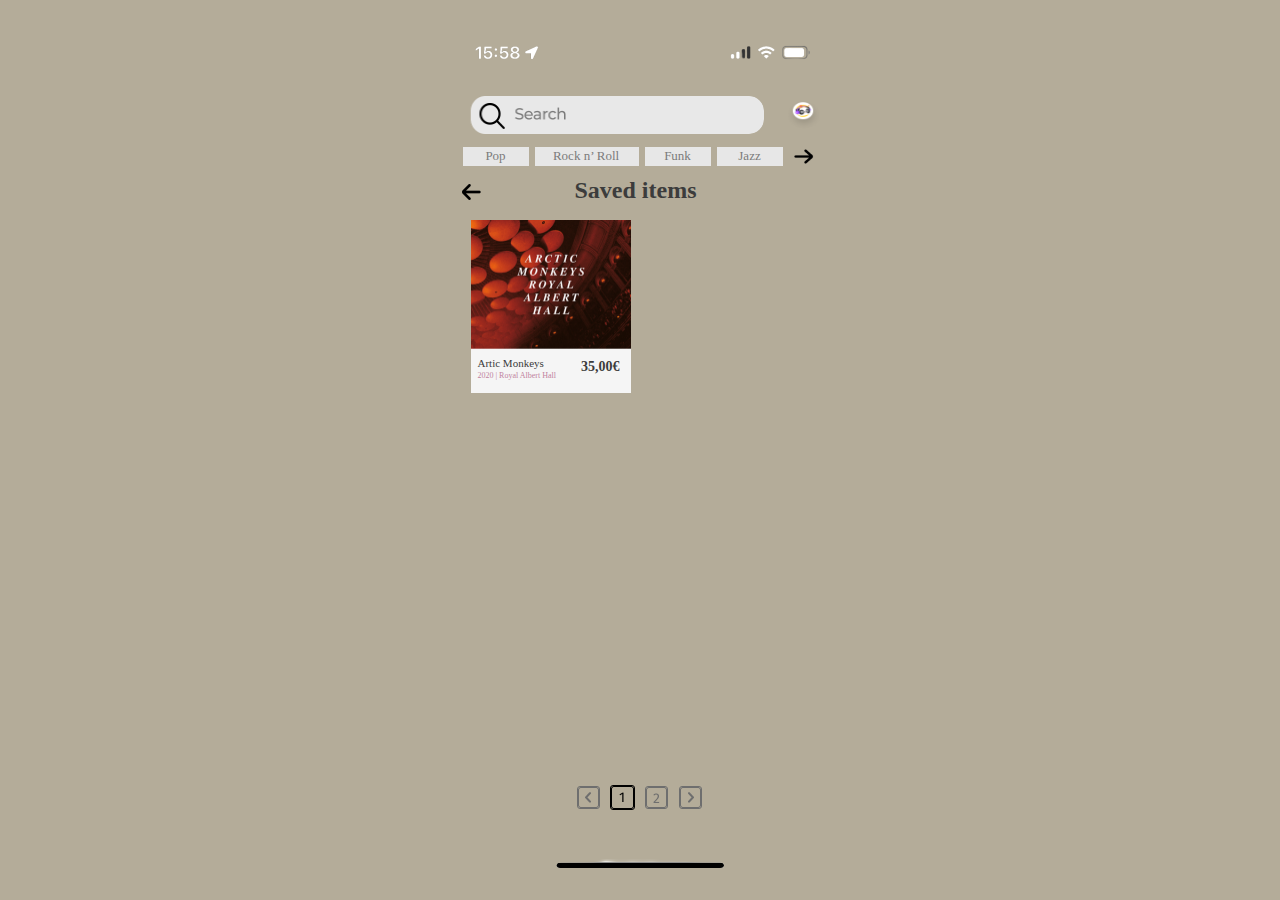
==== IPhone14PRO-11/i-phone1-pro11.html @ b1178d1d "index" ====
<!DOCTYPE html>
<html>
<head>
  <link rel="stylesheet" href="./i-phone1-pro11.css" />
</head>
<body>
  <div class="centered-container">
    <div class="i-phone1-pro12-container">
      <div class="i-phone1-pro12-i-phone1-pro12">
        <img
          src="./img/image.png"
          alt="Screenshot2removebgpreview331552"
          class="i-phone1-pro12-screenshot2removebgpreview33"
        />
        <div class="i-phone1-pro12-group127">
          <img
            src="./img/search.png"
            alt="Rectangle21552"
            class="i-phone1-pro12-rectangle2"
          />
        </div>
        <div class="i-phone1-pro12-group128">
          <span class="i-phone1-pro12-text02"><span>Pop</span></span>
        </div>
        <div class="i-phone1-pro12-group131">
          <span class="i-phone1-pro12-text04"><span>Jazz</span></span>
        </div>
        <div class="i-phone1-pro12-group130">
          <span class="i-phone1-pro12-text06">
            <span>
              <span>Funk</span>
              <br />
              <span></span>
            </span>
          </span>
        </div>
        <div class="i-phone1-pro12-group129">
          <span class="i-phone1-pro12-text11"><span>Rock n’ Roll</span></span>
        </div>
        <a href="../IPhone14PRO-5/i-phone1-pro5.html">
          <div class="i-phone1-pro12-framecomponentlottiehttpsassets2lottiefilescompack">
            <div class="i-phone1-pro12-group">
              <div class="i-phone1-pro12-group01">
                <img
                  src="./img/profile.png"
                  alt="Vector1552"
                  class="i-phone1-pro12-vector"/>
              </div>
            </div>
          </div>
        </a>
        <img
          src="./img/setadireita.png"
          alt="arrowsmallright11552"
          class="i-phone1-pro12-arrowsmallright1"
        />
        <a href="../IPhone14PRO-12/i-phone1-pro12.html">
          <div class="i-phone1-pro12-monkeys">
            <span class="i-phone1-pro12-text13">
              <span>
                <span>Artic Monkeys</span>
                <br />
                <span></span>
              </span>
            </span>
            <span class="i-phone1-pro12-text18">
              <span>2020 | Royal Albert Hall</span>
            </span>
            <span class="i-phone1-pro12-text20"><span>35,00€</span></span>
            <img
              src="./img/arctic.png"
              alt="ArcticMonkeysLiveattheRoyalAlbertHall03e803e8135291552"
              class="i-phone1-pro12-arctic-monkeys-liveatthe-royal-albert-hall03e803e813529"
            />
          </div>
        </a>
        <div class="i-phone1-pro12-pagination">
          <img
            src="./img/setaesquerda.png"
            alt="Rectangle211552"
            class="i-phone1-pro12-rectangle21"
          />
          <img
            src="./img/1.png"
            alt="Rectangle221552"
            class="i-phone1-pro12-rectangle22"
          />
          <img
            src="./img/2.png"
            alt="Rectangle231552"
            class="i-phone1-pro12-rectangle23"
          />
          <img
            src="./img/setasdireita.png"
            alt="Rectangle241552"
            class="i-phone1-pro12-rectangle24"
          />
        </div>
        <span class="i-phone1-pro12-text24"><span>Saved items</span></span>
        <a href="../IPhone14PRO-5/i-phone1-pro5.html">
          <img
            src="./img/seta.png"
            alt="arrowsmallleft11552"
            class="i-phone1-pro12-arrowsmallleft1"
          />
        </a>
        <img
          src="./img/rodape.png"
          alt="Screenshot3removebgpreview211566"
          class="i-phone1-pro12-screenshot3removebgpreview21"
        />
      </div>
    </div>
  </div>
</body>
</html>
---- IPhone14PRO-11/i-phone1-pro11.css ----
body {
  margin: 0px;
  padding: 0px;
  justify-content: center;
  align-items: center;
  height: 100vh;
  background-color: rgba(180, 172, 153, 1);
}

.centered-container {
  display: flex;
  justify-content: center;
  align-items: center;
  height: 100vh; 
}

.i-phone1-pro12-container {
    width: 100%;
    display: flex;
    overflow: auto;
    min-height: 100vh;
    align-items: center;
    flex-direction: column;
    justify-content: center;
  }
  .i-phone1-pro12-i-phone1-pro12 {
    width: 100%;
    height: 852px;
    display: flex;
    overflow: hidden;
    position: relative;
    align-items: flex-start;
    flex-shrink: 0;
    background-color: rgba(180, 172, 153, 1);
  }
  .i-phone1-pro12-screenshot2removebgpreview33 {
    top: 7px;
    left: 0px;
    width: 393px;
    height: 43px;
    position: absolute;
  }
  .i-phone1-pro12-group127 {
    top: 72px;
    left: 10.013916015625px;
    width: 310.986083984375px;
    height: 38px;
    display: flex;
    position: absolute;
    align-items: flex-start;
    flex-shrink: 1;
  }
  .i-phone1-pro12-rectangle2 {
    top: 0px;
    left: 8.986083984375px;
    width: 302px;
    height: 38px;
    position: absolute;
    border-radius: 15px;
  }
  .i-phone1-pro12-text {
    top: 7.44439697265625px;
    color: rgba(123, 123, 123, 1);
    width: 162px;
    height: auto;
    position: absolute;
    font-size: 16px;
    font-style: Medium;
    text-align: center;
    font-family: Montserrat;
    font-weight: 500;
    line-height: normal;
    font-stretch: normal;
    text-decoration: none;
  }
  .i-phone1-pro12-search21 {
    top: 7px;
    left: 17.986083984375px;
    width: 26px;
    height: 26px;
    position: absolute;
  }
  .i-phone1-pro12-group128 {
    top: 123px;
    left: 19px;
    width: 66px;
    height: 19px;
    display: flex;
    position: absolute;
    align-items: flex-start;
    flex-shrink: 1;
    background-color: rgba(231, 231, 231, 1);
  }
  .i-phone1-pro12-text02 {
    top: 0.72216796875px;
    left: 12px;
    color: rgba(123, 123, 123, 1);
    width: 42px;
    height: auto;
    position: absolute;
    font-size: 13px;
    font-style: Medium;
    text-align: center;
    font-family: Montserrat;
    font-weight: 500;
    line-height: normal;
    font-stretch: normal;
    text-decoration: none;
  }
  .i-phone1-pro12-group131 {
    top: 123px;
    left: 273px;
    width: 66px;
    height: 19px;
    display: flex;
    position: absolute;
    align-items: flex-start;
    flex-shrink: 1;
    background-color: rgba(231, 231, 231, 1);
  }
  .i-phone1-pro12-text04 {
    top: 0.72216796875px;
    left: 12px;
    color: rgba(123, 123, 123, 1);
    width: 42px;
    height: auto;
    position: absolute;
    font-size: 13px;
    font-style: Medium;
    text-align: center;
    font-family: Montserrat;
    font-weight: 500;
    line-height: normal;
    font-stretch: normal;
    text-decoration: none;
  }
  .i-phone1-pro12-group130 {
    top: 123px;
    left: 201px;
    width: 66px;
    height: 19px;
    display: flex;
    position: absolute;
    align-items: flex-start;
    flex-shrink: 1;
    background-color: rgba(231, 231, 231, 1);
  }
  .i-phone1-pro12-text06 {
    top: 0.72216796875px;
    left: 12px;
    color: rgba(123, 123, 123, 1);
    width: 42px;
    height: auto;
    position: absolute;
    font-size: 13px;
    font-style: Medium;
    text-align: center;
    font-family: Montserrat;
    font-weight: 500;
    line-height: normal;
    font-stretch: normal;
    text-decoration: none;
  }
  .i-phone1-pro12-group129 {
    top: 123px;
    left: 91px;
    width: 104px;
    height: 19px;
    display: flex;
    position: absolute;
    align-items: flex-start;
    flex-shrink: 1;
    background-color: rgba(231, 231, 231, 1);
  }
  .i-phone1-pro12-text11 {
    top: 1px;
    left: 6.565185546875px;
    color: rgba(123, 123, 123, 1);
    width: 90px;
    height: auto;
    position: absolute;
    font-size: 13px;
    font-style: Medium;
    text-align: center;
    font-family: Montserrat;
    font-weight: 500;
    line-height: normal;
    font-stretch: normal;
    text-decoration: none;
  }
  .i-phone1-pro12-framecomponentlottiehttpsassets2lottiefilescompack {
    top: 74px;
    left: 340px;
    width: 36px;
    height: 34px;
    display: flex;
    position: absolute;
    align-items: flex-start;
    flex-shrink: 1;
  }
  .i-phone1-pro12-group {
    top: 0px;
    left: 0px;
    width: 36px;
    height: 34px;
    display: flex;
    position: absolute;
    align-items: flex-start;
    flex-shrink: 1;
  }
  .i-phone1-pro12-group01 {
    top: 0px;
    left: 0px;
    width: 36px;
    height: 34px;
    display: flex;
    position: absolute;
    align-items: flex-start;
    flex-shrink: 1;
  }
  .i-phone1-pro12-vector {
    top: 0px;
    left: 0px;
    width: 36px;
    height: 34px;
    position: absolute;
  }
  .i-phone1-pro12-vector01 {
    top: 0px;
    left: 0px;
    width: 36px;
    height: 34px;
    position: absolute;
  }
  .i-phone1-pro12-group02 {
    top: 11.590388298034668px;
    left: 24.656478881835938px;
    width: 8.335289001464844px;
    height: 7.913011074066162px;
    display: flex;
    position: absolute;
    align-items: flex-start;
    flex-shrink: 1;
  }
  .i-phone1-pro12-group03 {
    top: 0px;
    left: 0px;
    width: 8.335289001464844px;
    height: 7.91301155090332px;
    display: flex;
    position: absolute;
    align-items: flex-start;
    flex-shrink: 1;
  }
  .i-phone1-pro12-vector02 {
    top: 0px;
    left: 0px;
    width: 8px;
    height: 8px;
    position: absolute;
  }
  .i-phone1-pro12-group04 {
    top: 8.440757751464844px;
    left: 2.216461181640625px;
    width: 27.419748306274414px;
    height: 11.45207691192627px;
    display: flex;
    position: absolute;
    align-items: flex-start;
    flex-shrink: 1;
  }
  .i-phone1-pro12-group05 {
    top: 0px;
    left: 0px;
    width: 27.41974639892578px;
    height: 11.45207691192627px;
    display: flex;
    position: absolute;
    align-items: flex-start;
    flex-shrink: 1;
  }
  .i-phone1-pro12-vector03 {
    top: 0px;
    left: 0px;
    width: 27px;
    height: 11px;
    position: absolute;
  }
  .i-phone1-pro12-group06 {
    top: 8.32873821258545px;
    left: 19.897293090820312px;
    width: 11.083796501159668px;
    height: 10.522271156311035px;
    display: flex;
    position: absolute;
    align-items: flex-start;
    flex-shrink: 1;
  }
  .i-phone1-pro12-group07 {
    top: 0px;
    left: 0px;
    width: 11.083792686462402px;
    height: 10.522272109985352px;
    display: flex;
    position: absolute;
    align-items: flex-start;
    flex-shrink: 1;
  }
  .i-phone1-pro12-vector04 {
    top: 0px;
    left: 0px;
    width: 11px;
    height: 11px;
    position: absolute;
  }
  .i-phone1-pro12-group08 {
    top: 11.617663383483887px;
    left: 3.4434051513671875px;
    width: 27.457000732421875px;
    height: 19.870668411254883px;
    display: flex;
    position: absolute;
    align-items: flex-start;
    flex-shrink: 1;
  }
  .i-phone1-pro12-group09 {
    top: 0px;
    left: 0px;
    width: 27.457000732421875px;
    height: 19.870668411254883px;
    display: flex;
    position: absolute;
    align-items: flex-start;
    flex-shrink: 1;
  }
  .i-phone1-pro12-vector05 {
    top: 0px;
    left: 0px;
    width: 27px;
    height: 20px;
    position: absolute;
  }
  .i-phone1-pro12-group10 {
    top: 17.241527557373047px;
    left: 21.409103393554688px;
    width: 2.093513250350952px;
    height: 1.3327208757400513px;
    display: flex;
    position: absolute;
    align-items: flex-start;
    flex-shrink: 1;
  }
  .i-phone1-pro12-group11 {
    top: 0px;
    left: 0px;
    width: 2.0935142040252686px;
    height: 1.3327176570892334px;
    display: flex;
    position: absolute;
    align-items: flex-start;
    flex-shrink: 1;
  }
  .i-phone1-pro12-vector06 {
    top: 0px;
    left: 0px;
    width: 2px;
    height: 1px;
    position: absolute;
  }
  .i-phone1-pro12-group12 {
    top: 12.628915786743164px;
    left: 23.3533935546875px;
    width: 7.66951322555542px;
    height: 11.244568824768066px;
    display: flex;
    position: absolute;
    align-items: flex-start;
    flex-shrink: 1;
  }
  .i-phone1-pro12-group13 {
    top: 0px;
    left: 0px;
    width: 7.66951322555542px;
    height: 11.244569778442383px;
    display: flex;
    position: absolute;
    align-items: flex-start;
    flex-shrink: 1;
  }
  .i-phone1-pro12-vector07 {
    top: 0px;
    left: 0px;
    width: 8px;
    height: 11px;
    position: absolute;
  }
  .i-phone1-pro12-group14 {
    top: 14.556766510009766px;
    left: 24.7640380859375px;
    width: 4.182948589324951px;
    height: 5.497461318969727px;
    display: flex;
    position: absolute;
    align-items: flex-start;
    flex-shrink: 1;
  }
  .i-phone1-pro12-group15 {
    top: 0px;
    left: 0px;
    width: 4.182947635650635px;
    height: 5.497462272644043px;
    display: flex;
    position: absolute;
    align-items: flex-start;
    flex-shrink: 1;
  }
  .i-phone1-pro12-vector08 {
    top: 0px;
    left: 0px;
    width: 4px;
    height: 5px;
    position: absolute;
  }
  .i-phone1-pro12-group16 {
    top: 15.3606538772583px;
    left: 25.840133666992188px;
    width: 2.6328485012054443px;
    height: 3.2274272441864014px;
    display: flex;
    position: absolute;
    align-items: flex-start;
    flex-shrink: 1;
  }
  .i-phone1-pro12-group17 {
    top: 0px;
    left: 0px;
    width: 2.6328511238098145px;
    height: 3.227426528930664px;
    display: flex;
    position: absolute;
    align-items: flex-start;
    flex-shrink: 1;
  }
  .i-phone1-pro12-vector09 {
    top: 0px;
    left: 0px;
    width: 3px;
    height: 3px;
    position: absolute;
  }
  .i-phone1-pro12-group18 {
    top: 15.778209686279297px;
    left: 8.2529296875px;
    width: 10.861642837524414px;
    height: 11.546867370605469px;
    display: flex;
    position: absolute;
    align-items: flex-start;
    flex-shrink: 1;
  }
  .i-phone1-pro12-group19 {
    top: 0px;
    left: 0px;
    width: 10.861644744873047px;
    height: 11.54687213897705px;
    display: flex;
    position: absolute;
    align-items: flex-start;
    flex-shrink: 1;
  }
  .i-phone1-pro12-vector10 {
    top: 0px;
    left: 0px;
    width: 11px;
    height: 12px;
    position: absolute;
  }
  .i-phone1-pro12-group20 {
    top: 17.260129928588867px;
    left: 12.130722045898438px;
    width: 5.668406009674072px;
    height: 5.644680023193359px;
    display: flex;
    position: absolute;
    align-items: flex-start;
    flex-shrink: 1;
  }
  .i-phone1-pro12-group21 {
    top: 0px;
    left: 0px;
    width: 5.668406009674072px;
    height: 5.644680023193359px;
    display: flex;
    position: absolute;
    align-items: flex-start;
    flex-shrink: 1;
  }
  .i-phone1-pro12-vector11 {
    top: 0px;
    left: 0px;
    width: 6px;
    height: 6px;
    position: absolute;
  }
  .i-phone1-pro12-group22 {
    top: 17.899553298950195px;
    left: 13.46856689453125px;
    width: 3.4162771701812744px;
    height: 3.4755923748016357px;
    display: flex;
    position: absolute;
    align-items: flex-start;
    flex-shrink: 1;
  }
  .i-phone1-pro12-group23 {
    top: 0px;
    left: 0px;
    width: 3.4162771701812744px;
    height: 3.475590229034424px;
    display: flex;
    position: absolute;
    align-items: flex-start;
    flex-shrink: 1;
  }
  .i-phone1-pro12-vector12 {
    top: 0px;
    left: 0px;
    width: 3px;
    height: 3px;
    position: absolute;
  }
  .i-phone1-pro12-group24 {
    top: 4.198299407958984px;
    left: 10.618148803710938px;
    width: 4.490637302398682px;
    height: 4.8646240234375px;
    display: flex;
    position: absolute;
    align-items: flex-start;
    flex-shrink: 1;
  }
  .i-phone1-pro12-group25 {
    top: 0px;
    left: 0px;
    width: 4.490637302398682px;
    height: 4.864625453948975px;
    display: flex;
    position: absolute;
    align-items: flex-start;
    flex-shrink: 1;
  }
  .i-phone1-pro12-vector13 {
    top: 0px;
    left: 0px;
    width: 4px;
    height: 5px;
    position: absolute;
  }
  .i-phone1-pro12-group26 {
    top: 4.296804904937744px;
    left: 10.265716552734375px;
    width: 4.834141254425049px;
    height: 6.329254150390625px;
    display: flex;
    position: absolute;
    align-items: flex-start;
    flex-shrink: 1;
  }
  .i-phone1-pro12-group27 {
    top: 0px;
    left: 0px;
    width: 4.834140777587891px;
    height: 6.329255104064941px;
    display: flex;
    position: absolute;
    align-items: flex-start;
    flex-shrink: 1;
  }
  .i-phone1-pro12-vector14 {
    top: 0px;
    left: 0px;
    width: 5px;
    height: 6px;
    position: absolute;
  }
  .i-phone1-pro12-group28 {
    top: 9.104008674621582px;
    left: 13.175277709960938px;
    width: 4.349076747894287px;
    height: 1.1276557445526123px;
    display: flex;
    position: absolute;
    align-items: flex-start;
    flex-shrink: 1;
  }
  .i-phone1-pro12-group29 {
    top: 0px;
    left: 0px;
    width: 4.349078178405762px;
    height: 1.1276545524597168px;
    display: flex;
    position: absolute;
    align-items: flex-start;
    flex-shrink: 1;
  }
  .i-phone1-pro12-vector15 {
    top: 0px;
    left: 0px;
    width: 4px;
    height: 1px;
    position: absolute;
  }
  .i-phone1-pro12-group30 {
    top: 20.700469970703125px;
    left: 20.9276123046875px;
    width: 4.009361743927002px;
    height: 1.2236576080322266px;
    display: flex;
    position: absolute;
    align-items: flex-start;
    flex-shrink: 1;
  }
  .i-phone1-pro12-group31 {
    top: 0px;
    left: 0px;
    width: 4.00936222076416px;
    height: 1.2236568927764893px;
    display: flex;
    position: absolute;
    align-items: flex-start;
    flex-shrink: 1;
  }
  .i-phone1-pro12-vector16 {
    top: -5.293742333378759e-9px;
    left: 2.5783265300560743e-8px;
    width: 4px;
    height: 1px;
    position: absolute;
  }
  .i-phone1-pro12-group32 {
    top: 21.375057220458984px;
    left: 21.393722534179688px;
    width: 3.1609103679656982px;
    height: 0.46908801794052124px;
    display: flex;
    position: absolute;
    align-items: flex-start;
    flex-shrink: 1;
  }
  .i-phone1-pro12-group33 {
    top: 0px;
    left: 0px;
    width: 3.1609106063842773px;
    height: 0.469087153673172px;
    display: flex;
    position: absolute;
    align-items: flex-start;
    flex-shrink: 1;
  }
  .i-phone1-pro12-vector17 {
    top: -2.0293526858949917e-9px;
    left: 9.883990514936158e-9px;
    width: 3px;
    height: 1px;
    position: absolute;
  }
  .i-phone1-pro12-group34 {
    top: 12.320109367370605px;
    left: 1.87359619140625px;
    width: 9.368940353393555px;
    height: 9.21905517578125px;
    display: flex;
    position: absolute;
    align-items: flex-start;
    flex-shrink: 1;
  }
  .i-phone1-pro12-group35 {
    top: 0px;
    left: 0px;
    width: 9.368940353393555px;
    height: 9.219054222106934px;
    display: flex;
    position: absolute;
    align-items: flex-start;
    flex-shrink: 1;
  }
  .i-phone1-pro12-vector18 {
    top: 0px;
    left: 0px;
    width: 9px;
    height: 9px;
    position: absolute;
  }
  .i-phone1-pro12-group36 {
    top: 9.770689964294434px;
    left: 2.5226593017578125px;
    width: 8.554207801818848px;
    height: 11.131077766418457px;
    display: flex;
    position: absolute;
    align-items: flex-start;
    flex-shrink: 1;
  }
  .i-phone1-pro12-group37 {
    top: 0px;
    left: 0px;
    width: 8.554208755493164px;
    height: 11.131078720092773px;
    display: flex;
    position: absolute;
    align-items: flex-start;
    flex-shrink: 1;
  }
  .i-phone1-pro12-vector19 {
    top: 0px;
    left: 0px;
    width: 9px;
    height: 11px;
    position: absolute;
  }
  .i-phone1-pro12-group38 {
    top: 17.66095542907715px;
    left: 1.3010711669921875px;
    width: 8.773990631103516px;
    height: 8.329483985900879px;
    display: flex;
    position: absolute;
    align-items: flex-start;
    flex-shrink: 1;
  }
  .i-phone1-pro12-group39 {
    top: 0px;
    left: 0px;
    width: 8.7739896774292px;
    height: 8.329484939575195px;
    display: flex;
    position: absolute;
    align-items: flex-start;
    flex-shrink: 1;
  }
  .i-phone1-pro12-vector20 {
    top: 0px;
    left: 0px;
    width: 9px;
    height: 8px;
    position: absolute;
  }
  .i-phone1-pro12-group40 {
    top: 19.107885360717773px;
    left: 2.5345001220703125px;
    width: 3.9482955932617188px;
    height: 4.99769401550293px;
    display: flex;
    position: absolute;
    align-items: flex-start;
    flex-shrink: 1;
  }
  .i-phone1-pro12-group41 {
    top: 0px;
    left: 0px;
    width: 3.948296308517456px;
    height: 4.99769401550293px;
    display: flex;
    position: absolute;
    align-items: flex-start;
    flex-shrink: 1;
  }
  .i-phone1-pro12-vector21 {
    top: 0px;
    left: 0px;
    width: 4px;
    height: 5px;
    position: absolute;
  }
  .i-phone1-pro12-group42 {
    top: 3.874784231185913px;
    left: 20.647796630859375px;
    width: 11.139580726623535px;
    height: 6.552317142486572px;
    display: flex;
    position: absolute;
    align-items: flex-start;
    flex-shrink: 1;
  }
  .i-phone1-pro12-group43 {
    top: 1.914750200593815px;
    left: 0.6807436802621396px;
    width: 1.7811750173568726px;
    height: 3.149279832839966px;
    display: flex;
    position: absolute;
    align-items: flex-start;
    flex-shrink: 1;
  }
  .i-phone1-pro12-group44 {
    top: 0px;
    left: 0px;
    width: 1.7811750173568726px;
    height: 3.149280071258545px;
    display: flex;
    position: absolute;
    align-items: flex-start;
    flex-shrink: 1;
  }
  .i-phone1-pro12-vector22 {
    top: 1.487123313381744e-9px;
    left: 2.2743051886209287e-10px;
    width: 2px;
    height: 3px;
    position: absolute;
  }
  .i-phone1-pro12-group45 {
    top: -1.7218735924195698px;
    left: 8.386458314591096px;
    width: 3.2606639862060547px;
    height: 6.006593704223633px;
    display: flex;
    position: absolute;
    align-items: flex-start;
    flex-shrink: 1;
  }
  .i-phone1-pro12-group46 {
    top: 0px;
    left: 0px;
    width: 3.2606618404388428px;
    height: 6.006592750549316px;
    display: flex;
    position: absolute;
    align-items: flex-start;
    flex-shrink: 1;
  }
  .i-phone1-pro12-vector23 {
    top: 8.234607662416238e-9px;
    left: -4.430205535754794e-9px;
    width: 3px;
    height: 6px;
    position: absolute;
  }
  .i-phone1-pro12-arrowsmallright1 {
    top: 121px;
    left: 345px;
    width: 32px;
    height: 23px;
    position: absolute;
  }
  .i-phone1-pro12-monkeys {
    top: 196px;
    left: 27px;
    width: 160px;
    height: 173px;
    display: flex;
    position: absolute;
    align-items: flex-start;
    flex-shrink: 1;
    background-color: rgba(245, 245, 245, 1);
  }
  .i-phone1-pro12-text13 {
    top: 137.45205688476562px;
    left: 7.00732421875px;
    color: rgba(60, 60, 60, 1);
    width: 93px;
    height: auto;
    position: absolute;
    font-size: 11px;
    font-style: Medium;
    text-align: left;
    font-family: Fira Sans;
    font-weight: 500;
    line-height: normal;
    font-stretch: normal;
    text-decoration: none;
  }
  .i-phone1-pro12-text18 {
    top: 151px;
    left: 7px;
    color: rgba(193, 131, 159, 1);
    width: 93px;
    height: auto;
    position: absolute;
    font-size: 8px;
    font-style: Regular;
    text-align: left;
    font-family: Fira Sans;
    font-weight: 400;
    line-height: normal;
    font-stretch: normal;
    text-decoration: none;
  }
  .i-phone1-pro12-text20 {
    top: 139.24391174316406px;
    left: 105.0745849609375px;
    color: rgba(60, 60, 60, 1);
    width: 44px;
    height: auto;
    position: absolute;
    font-size: 14px;
    font-style: Bold;
    text-align: right;
    font-family: Fira Sans;
    font-weight: 700;
    line-height: normal;
    font-stretch: normal;
    text-decoration: none;
  }
  .i-phone1-pro12-arctic-monkeys-liveatthe-royal-albert-hall03e803e813529 {
    top: 0px;
    left: 0px;
    width: 160px;
    height: 129px;
    position: absolute;
  }
  .i-phone1-pro12-pagination {
    top: 761px;
    left: 133px;
    width: 123px;
    height: 23px;
    display: flex;
    position: absolute;
    align-items: flex-start;
    flex-shrink: 1;
  }
  .i-phone1-pro12-rectangle21 {
    top: 1px;
    left: 0px;
    width: 21px;
    height: 21px;
    position: absolute;
    border-color: rgba(110, 110, 110, 1);
    border-style: solid;
    border-width: 1px;
    border-radius: 3px;
  }
  .i-phone1-pro12-rectangle22 {
    top: 0px;
    left: 33px;
    width: 23px;
    height: 23px;
    position: absolute;
    border-color: rgba(0, 0, 0, 1);
    border-style: solid;
    border-width: 1px;
    border-radius: 3px;
  }
  .i-phone1-pro12-rectangle23 {
    top: 1px;
    left: 68px;
    width: 21px;
    height: 21px;
    position: absolute;
    border-color: rgba(110, 110, 110, 1);
    border-style: solid;
    border-width: 1px;
    border-radius: 3px;
  }
  .i-phone1-pro12-rectangle24 {
    top: 1px;
    left: 102px;
    width: 21px;
    height: 21px;
    position: absolute;
    border-color: rgba(110, 110, 110, 1);
    border-style: solid;
    border-width: 1px;
    border-radius: 3px;
  }
  .i-phone1-pro12-text22 {
    top: 3px;
    left: 41px;
    color: rgba(0, 0, 0, 1);
    width: 7px;
    height: auto;
    position: absolute;
    font-size: 14px;
    font-style: Regular;
    text-align: left;
    font-family: Fira Sans;
    font-weight: 400;
    line-height: normal;
    font-stretch: normal;
    text-decoration: none;
  }
  .i-phone1-pro12-text23 {
    top: 4px;
    left: 75px;
    color: rgba(110, 110, 110, 1);
    height: auto;
    position: absolute;
    font-size: 14px;
    font-style: Regular;
    text-align: left;
    font-family: Fira Sans;
    font-weight: 400;
    line-height: normal;
    font-stretch: normal;
    text-decoration: none;
  }
  .i-phone1-pro12-vector24 {
    top: 7.162841796875px;
    left: 8px;
    width: 4px;
    height: 8px;
    position: absolute;
  }
  .i-phone1-pro12-vector25 {
    top: 7.162841796875px;
    left: 111px;
    width: 4px;
    height: 8px;
    position: absolute;
  }
  .i-phone1-pro12-text24 {
    top: 153px;
    left: 131px;
    color: rgba(60, 60, 60, 1);
    width: 283px;
    height: auto;
    position: absolute;
    font-size: 24px;
    font-style: Bold;
    text-align: left;
    font-family: Fira Sans;
    font-weight: 700;
    line-height: normal;
    font-stretch: normal;
    text-decoration: none;
  }
  .i-phone1-pro12-arrowsmallleft1 {
    top: 152px;
    left: 10px;
    width: 32px;
    height: 32px;
    position: absolute;
  }
  .i-phone1-pro12-screenshot3removebgpreview21 {
    top: 817px;
    left: -18px;
    width: 429px;
    height: 35px;
    position: absolute;
  }
  @media(max-width: 2800px) {
    .i-phone1-pro12-i-phone1-pro12 {
      width: 393px;
    }
  }
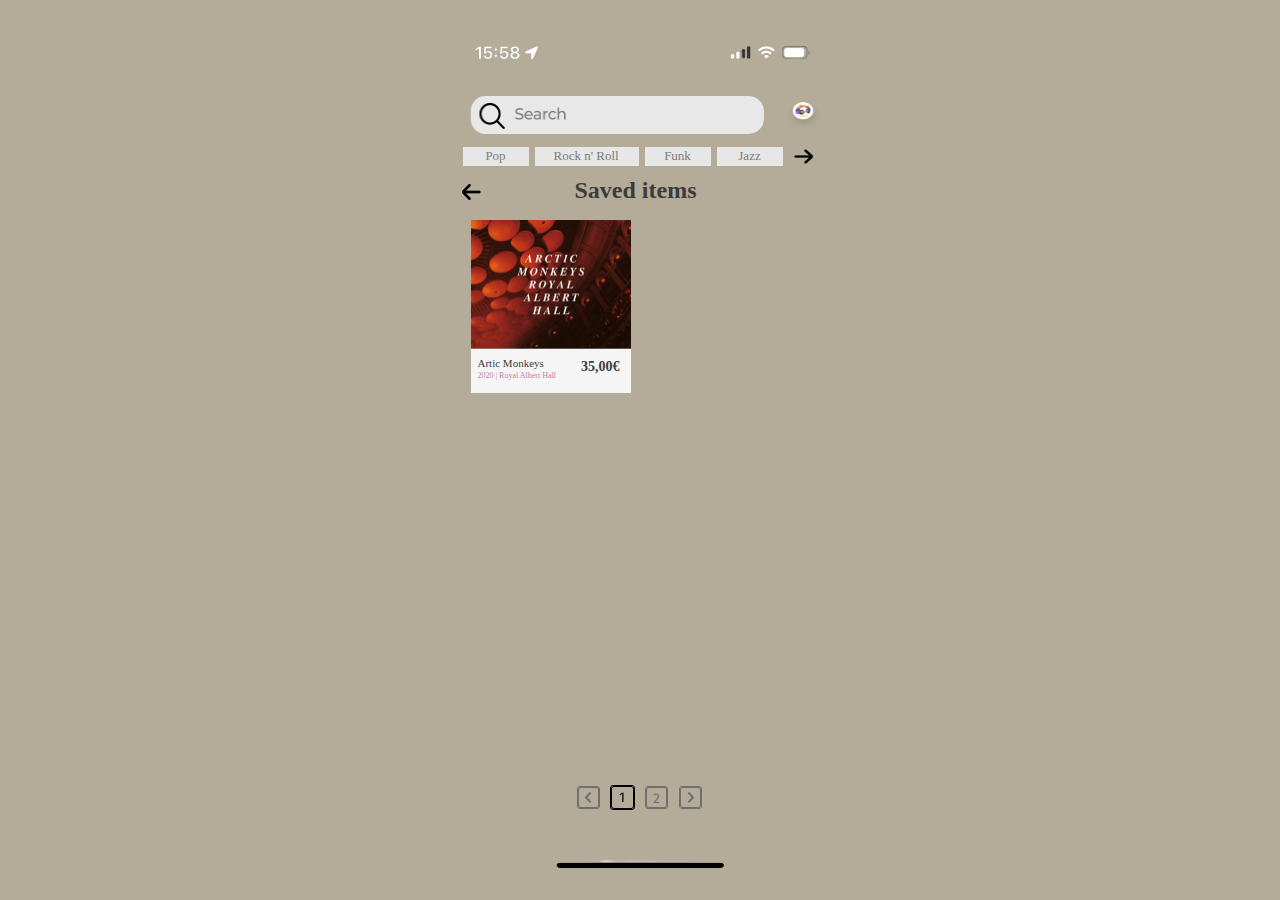
==== commit f88a97a1: "Databased "created"" ====
--- a/IPhone14PRO-11/i-phone1-pro11.html
+++ b/IPhone14PRO-11/i-phone1-pro11.html
@@ -35,7 +35,7 @@
           </span>
         </div>
         <div class="i-phone1-pro12-group129">
-          <span class="i-phone1-pro12-text11"><span>Rock n’ Roll</span></span>
+          <span class="i-phone1-pro12-text11"><span>Rock n' Roll</span></span>
         </div>
         <a href="../IPhone14PRO-5/i-phone1-pro5.html">
           <div class="i-phone1-pro12-framecomponentlottiehttpsassets2lottiefilescompack">
@@ -66,7 +66,7 @@
             <span class="i-phone1-pro12-text18">
               <span>2020 | Royal Albert Hall</span>
             </span>
-            <span class="i-phone1-pro12-text20"><span>35,00€</span></span>
+            <span class="i-phone1-pro12-text20"><span>35,00&euro;</span></span>
             <img
               src="./img/arctic.png"
               alt="ArcticMonkeysLiveattheRoyalAlbertHall03e803e8135291552"
--- a/IPhone14PRO-11/i-phone1-pro11.css
+++ b/IPhone14PRO-11/i-phone1-pro11.css
@@ -58,21 +58,6 @@
     position: absolute;
     border-radius: 15px;
   }
-  .i-phone1-pro12-text {
-    top: 7.44439697265625px;
-    color: rgba(123, 123, 123, 1);
-    width: 162px;
-    height: auto;
-    position: absolute;
-    font-size: 16px;
-    font-style: Medium;
-    text-align: center;
-    font-family: Montserrat;
-    font-weight: 500;
-    line-height: normal;
-    font-stretch: normal;
-    text-decoration: none;
-  }
   .i-phone1-pro12-search21 {
     top: 7px;
     left: 17.986083984375px;
@@ -198,7 +183,7 @@
     align-items: flex-start;
     flex-shrink: 1;
   }
-  .i-phone1-pro12-group {
+  .i-phone1-pro12-group01 {
     top: 0px;
     left: 0px;
     width: 36px;
@@ -208,632 +193,11 @@
     align-items: flex-start;
     flex-shrink: 1;
   }
-  .i-phone1-pro12-group01 {
+  .i-phone1-pro12-vector {
     top: 0px;
     left: 0px;
     width: 36px;
     height: 34px;
-    display: flex;
-    position: absolute;
-    align-items: flex-start;
-    flex-shrink: 1;
-  }
-  .i-phone1-pro12-vector {
-    top: 0px;
-    left: 0px;
-    width: 36px;
-    height: 34px;
-    position: absolute;
-  }
-  .i-phone1-pro12-vector01 {
-    top: 0px;
-    left: 0px;
-    width: 36px;
-    height: 34px;
-    position: absolute;
-  }
-  .i-phone1-pro12-group02 {
-    top: 11.590388298034668px;
-    left: 24.656478881835938px;
-    width: 8.335289001464844px;
-    height: 7.913011074066162px;
-    display: flex;
-    position: absolute;
-    align-items: flex-start;
-    flex-shrink: 1;
-  }
-  .i-phone1-pro12-group03 {
-    top: 0px;
-    left: 0px;
-    width: 8.335289001464844px;
-    height: 7.91301155090332px;
-    display: flex;
-    position: absolute;
-    align-items: flex-start;
-    flex-shrink: 1;
-  }
-  .i-phone1-pro12-vector02 {
-    top: 0px;
-    left: 0px;
-    width: 8px;
-    height: 8px;
-    position: absolute;
-  }
-  .i-phone1-pro12-group04 {
-    top: 8.440757751464844px;
-    left: 2.216461181640625px;
-    width: 27.419748306274414px;
-    height: 11.45207691192627px;
-    display: flex;
-    position: absolute;
-    align-items: flex-start;
-    flex-shrink: 1;
-  }
-  .i-phone1-pro12-group05 {
-    top: 0px;
-    left: 0px;
-    width: 27.41974639892578px;
-    height: 11.45207691192627px;
-    display: flex;
-    position: absolute;
-    align-items: flex-start;
-    flex-shrink: 1;
-  }
-  .i-phone1-pro12-vector03 {
-    top: 0px;
-    left: 0px;
-    width: 27px;
-    height: 11px;
-    position: absolute;
-  }
-  .i-phone1-pro12-group06 {
-    top: 8.32873821258545px;
-    left: 19.897293090820312px;
-    width: 11.083796501159668px;
-    height: 10.522271156311035px;
-    display: flex;
-    position: absolute;
-    align-items: flex-start;
-    flex-shrink: 1;
-  }
-  .i-phone1-pro12-group07 {
-    top: 0px;
-    left: 0px;
-    width: 11.083792686462402px;
-    height: 10.522272109985352px;
-    display: flex;
-    position: absolute;
-    align-items: flex-start;
-    flex-shrink: 1;
-  }
-  .i-phone1-pro12-vector04 {
-    top: 0px;
-    left: 0px;
-    width: 11px;
-    height: 11px;
-    position: absolute;
-  }
-  .i-phone1-pro12-group08 {
-    top: 11.617663383483887px;
-    left: 3.4434051513671875px;
-    width: 27.457000732421875px;
-    height: 19.870668411254883px;
-    display: flex;
-    position: absolute;
-    align-items: flex-start;
-    flex-shrink: 1;
-  }
-  .i-phone1-pro12-group09 {
-    top: 0px;
-    left: 0px;
-    width: 27.457000732421875px;
-    height: 19.870668411254883px;
-    display: flex;
-    position: absolute;
-    align-items: flex-start;
-    flex-shrink: 1;
-  }
-  .i-phone1-pro12-vector05 {
-    top: 0px;
-    left: 0px;
-    width: 27px;
-    height: 20px;
-    position: absolute;
-  }
-  .i-phone1-pro12-group10 {
-    top: 17.241527557373047px;
-    left: 21.409103393554688px;
-    width: 2.093513250350952px;
-    height: 1.3327208757400513px;
-    display: flex;
-    position: absolute;
-    align-items: flex-start;
-    flex-shrink: 1;
-  }
-  .i-phone1-pro12-group11 {
-    top: 0px;
-    left: 0px;
-    width: 2.0935142040252686px;
-    height: 1.3327176570892334px;
-    display: flex;
-    position: absolute;
-    align-items: flex-start;
-    flex-shrink: 1;
-  }
-  .i-phone1-pro12-vector06 {
-    top: 0px;
-    left: 0px;
-    width: 2px;
-    height: 1px;
-    position: absolute;
-  }
-  .i-phone1-pro12-group12 {
-    top: 12.628915786743164px;
-    left: 23.3533935546875px;
-    width: 7.66951322555542px;
-    height: 11.244568824768066px;
-    display: flex;
-    position: absolute;
-    align-items: flex-start;
-    flex-shrink: 1;
-  }
-  .i-phone1-pro12-group13 {
-    top: 0px;
-    left: 0px;
-    width: 7.66951322555542px;
-    height: 11.244569778442383px;
-    display: flex;
-    position: absolute;
-    align-items: flex-start;
-    flex-shrink: 1;
-  }
-  .i-phone1-pro12-vector07 {
-    top: 0px;
-    left: 0px;
-    width: 8px;
-    height: 11px;
-    position: absolute;
-  }
-  .i-phone1-pro12-group14 {
-    top: 14.556766510009766px;
-    left: 24.7640380859375px;
-    width: 4.182948589324951px;
-    height: 5.497461318969727px;
-    display: flex;
-    position: absolute;
-    align-items: flex-start;
-    flex-shrink: 1;
-  }
-  .i-phone1-pro12-group15 {
-    top: 0px;
-    left: 0px;
-    width: 4.182947635650635px;
-    height: 5.497462272644043px;
-    display: flex;
-    position: absolute;
-    align-items: flex-start;
-    flex-shrink: 1;
-  }
-  .i-phone1-pro12-vector08 {
-    top: 0px;
-    left: 0px;
-    width: 4px;
-    height: 5px;
-    position: absolute;
-  }
-  .i-phone1-pro12-group16 {
-    top: 15.3606538772583px;
-    left: 25.840133666992188px;
-    width: 2.6328485012054443px;
-    height: 3.2274272441864014px;
-    display: flex;
-    position: absolute;
-    align-items: flex-start;
-    flex-shrink: 1;
-  }
-  .i-phone1-pro12-group17 {
-    top: 0px;
-    left: 0px;
-    width: 2.6328511238098145px;
-    height: 3.227426528930664px;
-    display: flex;
-    position: absolute;
-    align-items: flex-start;
-    flex-shrink: 1;
-  }
-  .i-phone1-pro12-vector09 {
-    top: 0px;
-    left: 0px;
-    width: 3px;
-    height: 3px;
-    position: absolute;
-  }
-  .i-phone1-pro12-group18 {
-    top: 15.778209686279297px;
-    left: 8.2529296875px;
-    width: 10.861642837524414px;
-    height: 11.546867370605469px;
-    display: flex;
-    position: absolute;
-    align-items: flex-start;
-    flex-shrink: 1;
-  }
-  .i-phone1-pro12-group19 {
-    top: 0px;
-    left: 0px;
-    width: 10.861644744873047px;
-    height: 11.54687213897705px;
-    display: flex;
-    position: absolute;
-    align-items: flex-start;
-    flex-shrink: 1;
-  }
-  .i-phone1-pro12-vector10 {
-    top: 0px;
-    left: 0px;
-    width: 11px;
-    height: 12px;
-    position: absolute;
-  }
-  .i-phone1-pro12-group20 {
-    top: 17.260129928588867px;
-    left: 12.130722045898438px;
-    width: 5.668406009674072px;
-    height: 5.644680023193359px;
-    display: flex;
-    position: absolute;
-    align-items: flex-start;
-    flex-shrink: 1;
-  }
-  .i-phone1-pro12-group21 {
-    top: 0px;
-    left: 0px;
-    width: 5.668406009674072px;
-    height: 5.644680023193359px;
-    display: flex;
-    position: absolute;
-    align-items: flex-start;
-    flex-shrink: 1;
-  }
-  .i-phone1-pro12-vector11 {
-    top: 0px;
-    left: 0px;
-    width: 6px;
-    height: 6px;
-    position: absolute;
-  }
-  .i-phone1-pro12-group22 {
-    top: 17.899553298950195px;
-    left: 13.46856689453125px;
-    width: 3.4162771701812744px;
-    height: 3.4755923748016357px;
-    display: flex;
-    position: absolute;
-    align-items: flex-start;
-    flex-shrink: 1;
-  }
-  .i-phone1-pro12-group23 {
-    top: 0px;
-    left: 0px;
-    width: 3.4162771701812744px;
-    height: 3.475590229034424px;
-    display: flex;
-    position: absolute;
-    align-items: flex-start;
-    flex-shrink: 1;
-  }
-  .i-phone1-pro12-vector12 {
-    top: 0px;
-    left: 0px;
-    width: 3px;
-    height: 3px;
-    position: absolute;
-  }
-  .i-phone1-pro12-group24 {
-    top: 4.198299407958984px;
-    left: 10.618148803710938px;
-    width: 4.490637302398682px;
-    height: 4.8646240234375px;
-    display: flex;
-    position: absolute;
-    align-items: flex-start;
-    flex-shrink: 1;
-  }
-  .i-phone1-pro12-group25 {
-    top: 0px;
-    left: 0px;
-    width: 4.490637302398682px;
-    height: 4.864625453948975px;
-    display: flex;
-    position: absolute;
-    align-items: flex-start;
-    flex-shrink: 1;
-  }
-  .i-phone1-pro12-vector13 {
-    top: 0px;
-    left: 0px;
-    width: 4px;
-    height: 5px;
-    position: absolute;
-  }
-  .i-phone1-pro12-group26 {
-    top: 4.296804904937744px;
-    left: 10.265716552734375px;
-    width: 4.834141254425049px;
-    height: 6.329254150390625px;
-    display: flex;
-    position: absolute;
-    align-items: flex-start;
-    flex-shrink: 1;
-  }
-  .i-phone1-pro12-group27 {
-    top: 0px;
-    left: 0px;
-    width: 4.834140777587891px;
-    height: 6.329255104064941px;
-    display: flex;
-    position: absolute;
-    align-items: flex-start;
-    flex-shrink: 1;
-  }
-  .i-phone1-pro12-vector14 {
-    top: 0px;
-    left: 0px;
-    width: 5px;
-    height: 6px;
-    position: absolute;
-  }
-  .i-phone1-pro12-group28 {
-    top: 9.104008674621582px;
-    left: 13.175277709960938px;
-    width: 4.349076747894287px;
-    height: 1.1276557445526123px;
-    display: flex;
-    position: absolute;
-    align-items: flex-start;
-    flex-shrink: 1;
-  }
-  .i-phone1-pro12-group29 {
-    top: 0px;
-    left: 0px;
-    width: 4.349078178405762px;
-    height: 1.1276545524597168px;
-    display: flex;
-    position: absolute;
-    align-items: flex-start;
-    flex-shrink: 1;
-  }
-  .i-phone1-pro12-vector15 {
-    top: 0px;
-    left: 0px;
-    width: 4px;
-    height: 1px;
-    position: absolute;
-  }
-  .i-phone1-pro12-group30 {
-    top: 20.700469970703125px;
-    left: 20.9276123046875px;
-    width: 4.009361743927002px;
-    height: 1.2236576080322266px;
-    display: flex;
-    position: absolute;
-    align-items: flex-start;
-    flex-shrink: 1;
-  }
-  .i-phone1-pro12-group31 {
-    top: 0px;
-    left: 0px;
-    width: 4.00936222076416px;
-    height: 1.2236568927764893px;
-    display: flex;
-    position: absolute;
-    align-items: flex-start;
-    flex-shrink: 1;
-  }
-  .i-phone1-pro12-vector16 {
-    top: -5.293742333378759e-9px;
-    left: 2.5783265300560743e-8px;
-    width: 4px;
-    height: 1px;
-    position: absolute;
-  }
-  .i-phone1-pro12-group32 {
-    top: 21.375057220458984px;
-    left: 21.393722534179688px;
-    width: 3.1609103679656982px;
-    height: 0.46908801794052124px;
-    display: flex;
-    position: absolute;
-    align-items: flex-start;
-    flex-shrink: 1;
-  }
-  .i-phone1-pro12-group33 {
-    top: 0px;
-    left: 0px;
-    width: 3.1609106063842773px;
-    height: 0.469087153673172px;
-    display: flex;
-    position: absolute;
-    align-items: flex-start;
-    flex-shrink: 1;
-  }
-  .i-phone1-pro12-vector17 {
-    top: -2.0293526858949917e-9px;
-    left: 9.883990514936158e-9px;
-    width: 3px;
-    height: 1px;
-    position: absolute;
-  }
-  .i-phone1-pro12-group34 {
-    top: 12.320109367370605px;
-    left: 1.87359619140625px;
-    width: 9.368940353393555px;
-    height: 9.21905517578125px;
-    display: flex;
-    position: absolute;
-    align-items: flex-start;
-    flex-shrink: 1;
-  }
-  .i-phone1-pro12-group35 {
-    top: 0px;
-    left: 0px;
-    width: 9.368940353393555px;
-    height: 9.219054222106934px;
-    display: flex;
-    position: absolute;
-    align-items: flex-start;
-    flex-shrink: 1;
-  }
-  .i-phone1-pro12-vector18 {
-    top: 0px;
-    left: 0px;
-    width: 9px;
-    height: 9px;
-    position: absolute;
-  }
-  .i-phone1-pro12-group36 {
-    top: 9.770689964294434px;
-    left: 2.5226593017578125px;
-    width: 8.554207801818848px;
-    height: 11.131077766418457px;
-    display: flex;
-    position: absolute;
-    align-items: flex-start;
-    flex-shrink: 1;
-  }
-  .i-phone1-pro12-group37 {
-    top: 0px;
-    left: 0px;
-    width: 8.554208755493164px;
-    height: 11.131078720092773px;
-    display: flex;
-    position: absolute;
-    align-items: flex-start;
-    flex-shrink: 1;
-  }
-  .i-phone1-pro12-vector19 {
-    top: 0px;
-    left: 0px;
-    width: 9px;
-    height: 11px;
-    position: absolute;
-  }
-  .i-phone1-pro12-group38 {
-    top: 17.66095542907715px;
-    left: 1.3010711669921875px;
-    width: 8.773990631103516px;
-    height: 8.329483985900879px;
-    display: flex;
-    position: absolute;
-    align-items: flex-start;
-    flex-shrink: 1;
-  }
-  .i-phone1-pro12-group39 {
-    top: 0px;
-    left: 0px;
-    width: 8.7739896774292px;
-    height: 8.329484939575195px;
-    display: flex;
-    position: absolute;
-    align-items: flex-start;
-    flex-shrink: 1;
-  }
-  .i-phone1-pro12-vector20 {
-    top: 0px;
-    left: 0px;
-    width: 9px;
-    height: 8px;
-    position: absolute;
-  }
-  .i-phone1-pro12-group40 {
-    top: 19.107885360717773px;
-    left: 2.5345001220703125px;
-    width: 3.9482955932617188px;
-    height: 4.99769401550293px;
-    display: flex;
-    position: absolute;
-    align-items: flex-start;
-    flex-shrink: 1;
-  }
-  .i-phone1-pro12-group41 {
-    top: 0px;
-    left: 0px;
-    width: 3.948296308517456px;
-    height: 4.99769401550293px;
-    display: flex;
-    position: absolute;
-    align-items: flex-start;
-    flex-shrink: 1;
-  }
-  .i-phone1-pro12-vector21 {
-    top: 0px;
-    left: 0px;
-    width: 4px;
-    height: 5px;
-    position: absolute;
-  }
-  .i-phone1-pro12-group42 {
-    top: 3.874784231185913px;
-    left: 20.647796630859375px;
-    width: 11.139580726623535px;
-    height: 6.552317142486572px;
-    display: flex;
-    position: absolute;
-    align-items: flex-start;
-    flex-shrink: 1;
-  }
-  .i-phone1-pro12-group43 {
-    top: 1.914750200593815px;
-    left: 0.6807436802621396px;
-    width: 1.7811750173568726px;
-    height: 3.149279832839966px;
-    display: flex;
-    position: absolute;
-    align-items: flex-start;
-    flex-shrink: 1;
-  }
-  .i-phone1-pro12-group44 {
-    top: 0px;
-    left: 0px;
-    width: 1.7811750173568726px;
-    height: 3.149280071258545px;
-    display: flex;
-    position: absolute;
-    align-items: flex-start;
-    flex-shrink: 1;
-  }
-  .i-phone1-pro12-vector22 {
-    top: 1.487123313381744e-9px;
-    left: 2.2743051886209287e-10px;
-    width: 2px;
-    height: 3px;
-    position: absolute;
-  }
-  .i-phone1-pro12-group45 {
-    top: -1.7218735924195698px;
-    left: 8.386458314591096px;
-    width: 3.2606639862060547px;
-    height: 6.006593704223633px;
-    display: flex;
-    position: absolute;
-    align-items: flex-start;
-    flex-shrink: 1;
-  }
-  .i-phone1-pro12-group46 {
-    top: 0px;
-    left: 0px;
-    width: 3.2606618404388428px;
-    height: 6.006592750549316px;
-    display: flex;
-    position: absolute;
-    align-items: flex-start;
-    flex-shrink: 1;
-  }
-  .i-phone1-pro12-vector23 {
-    top: 8.234607662416238e-9px;
-    left: -4.430205535754794e-9px;
-    width: 3px;
-    height: 6px;
     position: absolute;
   }
   .i-phone1-pro12-arrowsmallright1 {
@@ -963,51 +327,6 @@
     border-width: 1px;
     border-radius: 3px;
   }
-  .i-phone1-pro12-text22 {
-    top: 3px;
-    left: 41px;
-    color: rgba(0, 0, 0, 1);
-    width: 7px;
-    height: auto;
-    position: absolute;
-    font-size: 14px;
-    font-style: Regular;
-    text-align: left;
-    font-family: Fira Sans;
-    font-weight: 400;
-    line-height: normal;
-    font-stretch: normal;
-    text-decoration: none;
-  }
-  .i-phone1-pro12-text23 {
-    top: 4px;
-    left: 75px;
-    color: rgba(110, 110, 110, 1);
-    height: auto;
-    position: absolute;
-    font-size: 14px;
-    font-style: Regular;
-    text-align: left;
-    font-family: Fira Sans;
-    font-weight: 400;
-    line-height: normal;
-    font-stretch: normal;
-    text-decoration: none;
-  }
-  .i-phone1-pro12-vector24 {
-    top: 7.162841796875px;
-    left: 8px;
-    width: 4px;
-    height: 8px;
-    position: absolute;
-  }
-  .i-phone1-pro12-vector25 {
-    top: 7.162841796875px;
-    left: 111px;
-    width: 4px;
-    height: 8px;
-    position: absolute;
-  }
   .i-phone1-pro12-text24 {
     top: 153px;
     left: 131px;
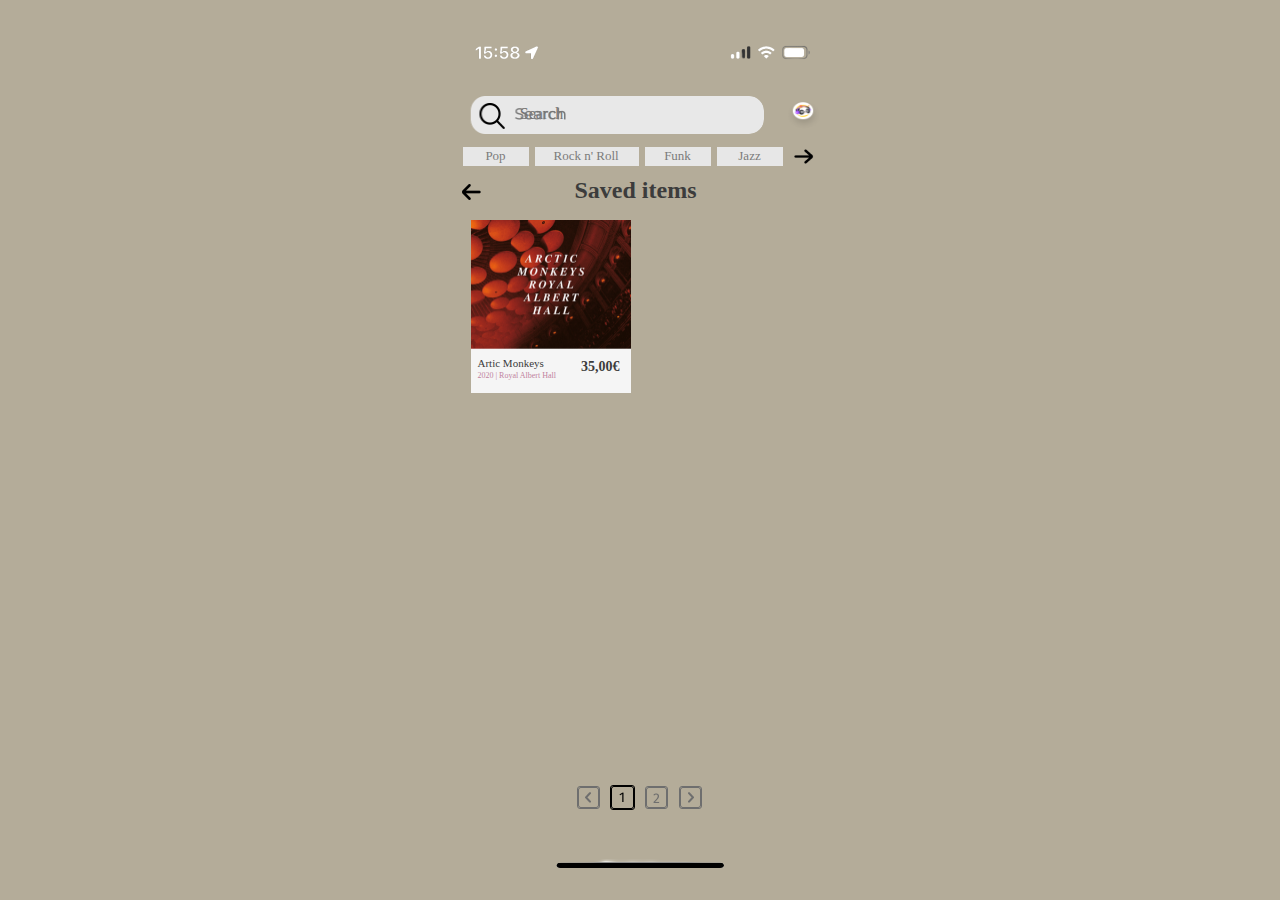
==== commit 4258e4eb: "SearchBar working" ====
--- a/IPhone14PRO-11/i-phone1-pro11.html
+++ b/IPhone14PRO-11/i-phone1-pro11.html
@@ -2,8 +2,9 @@
 <html>
 <head>
   <link rel="stylesheet" href="./i-phone1-pro11.css" />
+  <script src="../Backend.js"></script>
 </head>
-<body>
+<body onload="bodyLoad()">
   <div class="centered-container">
     <div class="i-phone1-pro12-container">
       <div class="i-phone1-pro12-i-phone1-pro12">
@@ -13,11 +14,9 @@
           class="i-phone1-pro12-screenshot2removebgpreview33"
         />
         <div class="i-phone1-pro12-group127">
-          <img
-            src="./img/search.png"
-            alt="Rectangle21552"
-            class="i-phone1-pro12-rectangle2"
-          />
+          <img src="./img/search.png" alt="Rectangle21552" class="i-phone1-pro12-rectangle2"/>
+          <input id="searchInput" class="search-input" type="text" placeholder="Search" oninput="search()">
+          <div id="lista"></div>
         </div>
         <div class="i-phone1-pro12-group128">
           <span class="i-phone1-pro12-text02"><span>Pop</span></span>
--- a/IPhone14PRO-11/i-phone1-pro11.css
+++ b/IPhone14PRO-11/i-phone1-pro11.css
@@ -7,6 +7,64 @@
   background-color: rgba(180, 172, 153, 1);
 }
 
+.search-input {
+  border: none;
+  background: none;
+  outline: none;
+  top: 8px;
+  left: 30px;
+  color: rgba(123, 123, 123, 1);
+  width: 112px;
+  height: auto;
+  position: absolute;
+  font-size: 16px;
+  cursor: pointer;
+  font-weight: Medium;
+  text-align: center;
+  font-family: Montserrat;
+  font-weight: 500;
+  background-repeat: no-repeat;
+  background-position: 10px 12px;
+  background-size: 15px 15px;
+}
+
+#lista {
+  border: 1px solid lightgray;
+  border-radius: 1px;
+  margin-top: 25px;
+  margin-left: 9px;
+  display: none;
+  position: fixed;
+  background-color: white;
+  z-index: 1000;
+}
+
+.listItem {
+  display: flex;
+  flex-direction: row;
+  text-decoration: none;
+  padding: 5px 20px;
+  color: black;
+}
+
+.listItem:hover {
+  background-color: lightgrey;
+}
+
+.listItemImage {
+  height: 25px;
+  width: 25px;
+  display: inline;
+  vertical-align: middle;
+}
+
+.listItemText {
+  display: inline;
+  margin-left: 10px;
+  vertical-align: middle;
+}
+
+
 .centered-container {
   display: flex;
   justify-content: center;
